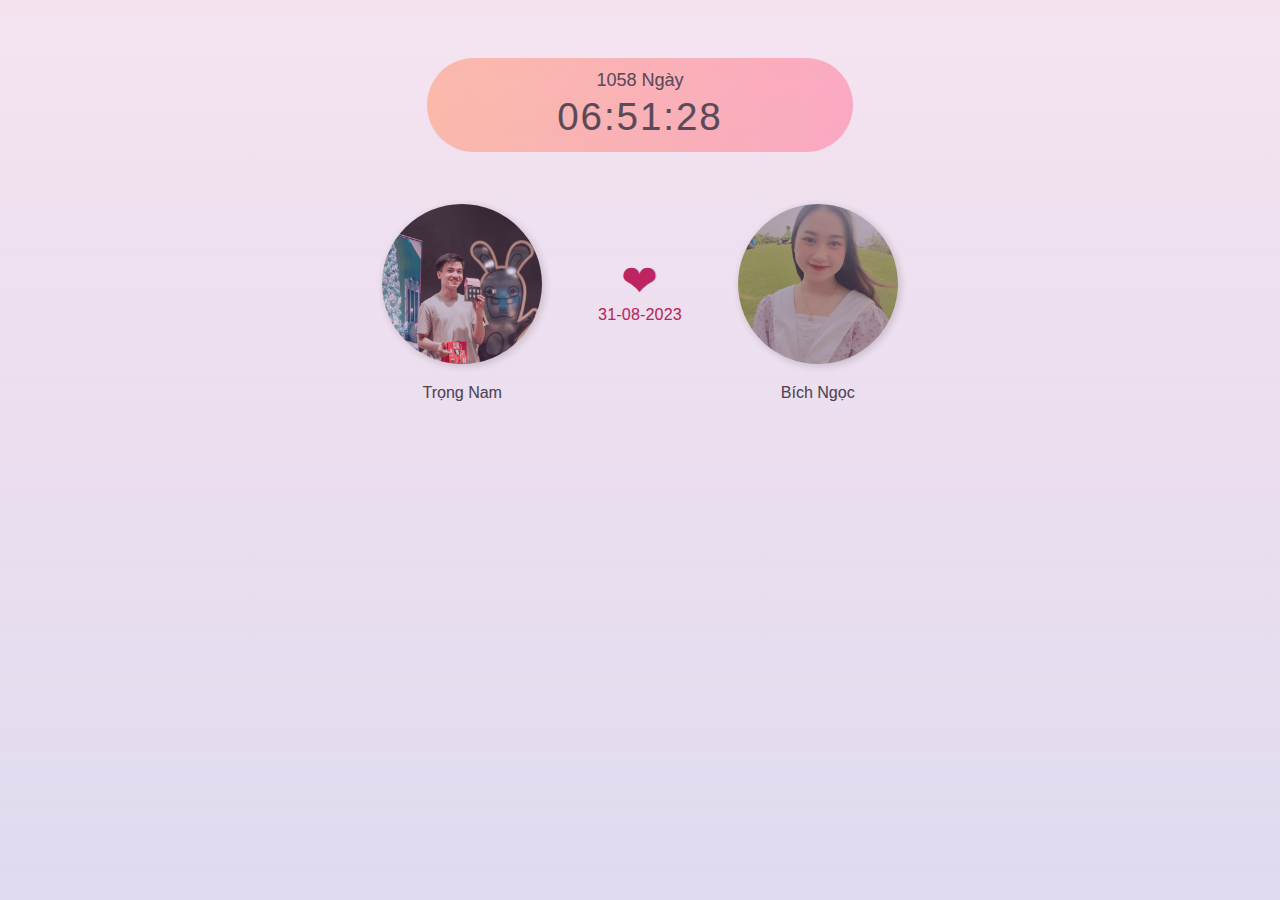
==== index.html @ 806912b5 "update" ====
<!DOCTYPE html>
<html lang="en">
  <head>
    <meta charset="UTF-8" />
    <meta name="viewport" content="width=device-width, initial-scale=1.0" />
    <meta http-equiv="X-UA-Compatible" content="ie=edge" />
    <link rel="stylesheet" href="style.css" />
    <link rel="shortcut icon" type="image/png" href="img/favicon.png" />
    <title>Together</title>
  </head>
  <body>
    <div id="wrapper">
      <div id="clock-box">
        <div id="clock">
          <date>0 Ngày</date>
          <time>00:00:00</time>
        </div>
      </div>

      <div id="info">
        <div class="one">
          <img src="img/male.jpg" class="avt" />
          <p>Trọng Nam</p>
        </div>
        <div id="heart">❤<anni>...</anni></div>
        <div class="two">
          <img src="img/female.jpg" class="avt" />

          <p>Bích Ngọc</p>
        </div>
      </div>
    </div>

    <script src="app.js"></script>
  </body>
</html>
---- style.css ----
html, body {
      /* Thay đổi màu nền tại đây */
      background-color: #f6f6f6;
      margin: 0;
      padding: 0;
}

img {max-width: 100%;}

body {
      display: grid;
      font-family: "Segoe UI", sans-serif;
      grid-template-columns: repeat(12, 1fr);
      grid-auto-rows: minmax(auto, auto);
      color: #383838;
      text-shadow: 0.4px 0.4px 0.4px rgba(0,0,0,.2);
}

h1 {
      font-weight: lighter;
      grid-column: span 3;
      text-align: center;
      color: #ec407a;
}

#wrapper {
      display: grid;
      grid-column: 3 / 11;
      grid-template-columns: repeat(3, 1fr);
      grid-auto-rows: minmax(auto, auto);
      grid-row-gap: 10px;
      margin-top: 3.6rem;
}

#clock-box, #info {
      grid-column: span 3;
      display: grid;
      grid-template-columns: repeat(12, 1fr);
}

#clock-box #clock {
      grid-column: 4 / 10;
      background-image: linear-gradient(to right, #ffc3a0 0%, #ffafbd 100%);
      padding: .6rem 2rem;
      padding-top: .8rem;
      text-align: center;
      font-size: 2.4rem;
      border-radius: 10rem;
}

date, time {
      display: block;
}

date {
      font-size: 18px;
}

time {
      font-family: "Arial", sans-serif;
      line-height: 3.2rem;
      letter-spacing: 2px;
}

.avt {
      width: 160px;
      height: 160px;
      border-radius: 50%;
      box-shadow: 2px 2px 8px rgba(0,0,0,.2);
}

#info {
      margin-top: 2.6rem;
}

#heart {
      grid-column: span 2;
      display: grid;
      grid-template-rows: 2;
      font-size: 44px;
      color: #b90d46;
      align-self: center;
      padding-bottom: 2.6rem;
      text-align: center;
}

anni {
      font-size: 16px;
      letter-spacing: 0.2px;
}

#info .one {
      grid-column: 3 / 6;
      text-align: center;
}

#info .two {
      grid-column: 8 / 11;
      text-align: center;
}

footer {
      grid-column: span 3;
      text-align: center;
      font-size: 1.6rem;
      font-weight: lighter;
      margin-top: 1.2rem;
}

#music {
      grid-column: 2;
      position: relative;
      z-index: 1000;
      opacity: .4;
}

#music audio {
      width: 100%;
}

#mask {
      background-image: linear-gradient(to top, #6d44cc5d 0%, #f09cd880 100%);
      opacity: .42;
      width: 100vw;
      height: 100vh;
      position: fixed;
      top: 0;
      left: 0;
}

@media (max-width: 992px) {
      #wrapper {
            grid-column: span 12;
      }

      #clock-box #clock {
            grid-column: 2 / 12;
      }

      .avt {
            width: 120px;
            height: 120px;
      }

      #info .one, #info .two{
            grid-column: span 12;;
      }

      #heart {
            grid-column: span 12;
            padding-bottom: 1rem;
      }

      footer {
            font-size: 1.2rem;
            margin: 0;
            padding-bottom: 2rem;
      }

      #music audio {
            width: revert;
      }
}
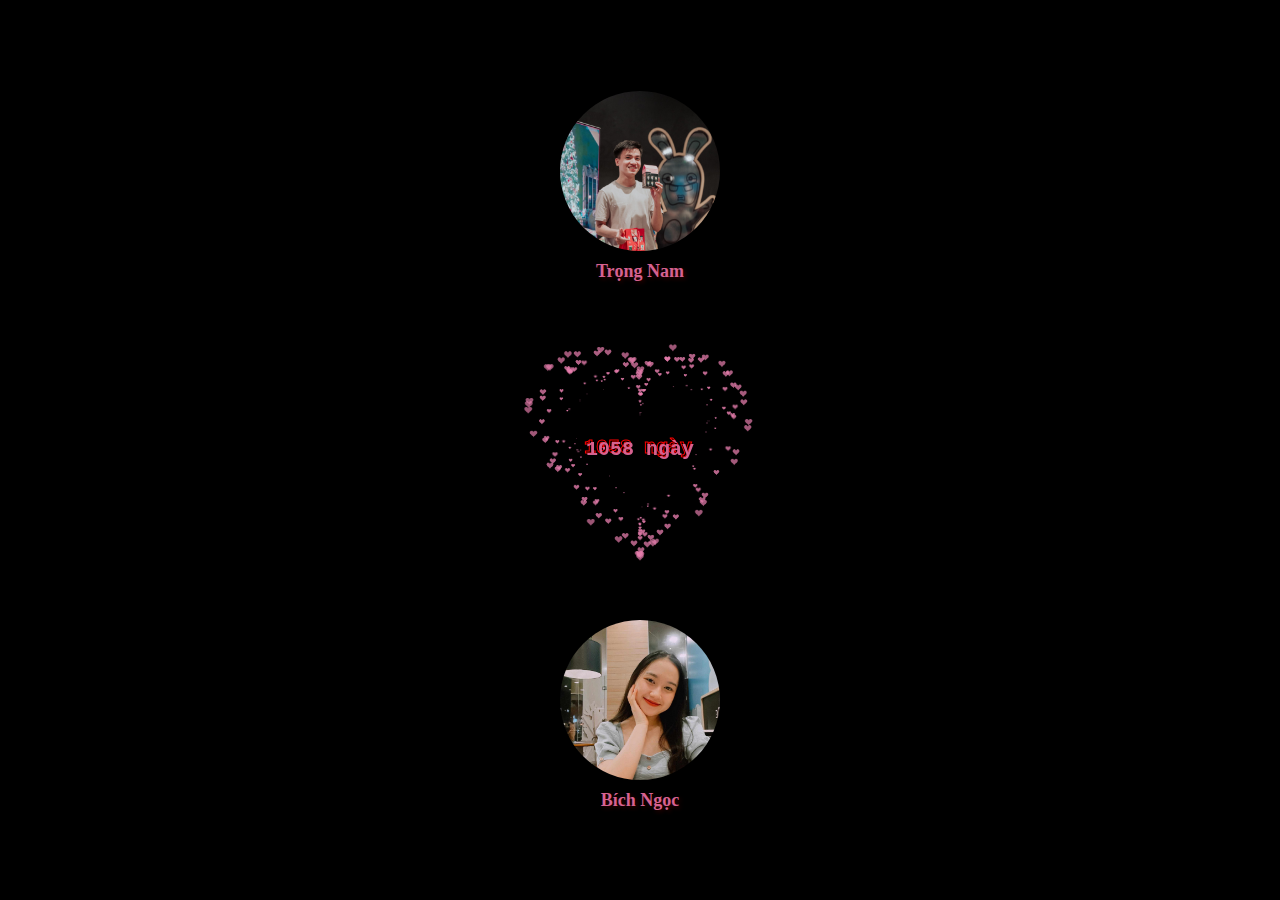
==== commit 6bb679d5: "update" ====
--- a/index.html
+++ b/index.html
@@ -1,36 +1,30 @@
-<!DOCTYPE html>
+<!DOCTYPE html PUBLIC "-//W3C//DTD HTML 4.0 Transitional//EN">
 <html lang="en">
   <head>
     <meta charset="UTF-8" />
     <meta name="viewport" content="width=device-width, initial-scale=1.0" />
-    <meta http-equiv="X-UA-Compatible" content="ie=edge" />
-    <link rel="stylesheet" href="style.css" />
-    <link rel="shortcut icon" type="image/png" href="img/favicon.png" />
-    <title>Together</title>
+    <title>New Document</title>
+    <link rel="stylesheet" type="text/css" href="styles.css" />
   </head>
   <body>
-    <div id="wrapper">
-      <div id="clock-box">
-        <div id="clock">
-          <date>0 Ngày</date>
-          <time>00:00:00</time>
-        </div>
+    <div id="info">
+      <div class="one">
+        <img src="img/male.jpg" class="avt" />
+        <p class="t_name">Trọng Nam</p>
       </div>
 
-      <div id="info">
-        <div class="one">
-          <img src="img/male.jpg" class="avt" />
-          <p>Trọng Nam</p>
-        </div>
-        <div id="heart">❤<anni>...</anni></div>
-        <div class="two">
-          <img src="img/female.jpg" class="avt" />
+      <canvas id="pinkboard" width="300" height="300"></canvas>
 
-          <p>Bích Ngọc</p>
-        </div>
+      <div class="two">
+        <img src="img/female.jpg" class="avt" />
+        <p class="t_name">Bích Ngọc</p>
       </div>
     </div>
 
-    <script src="app.js"></script>
+    <script src="js/settings.js"></script>
+    <script src="js/point.js"></script>
+    <script src="js/particle.js"></script>
+    <script src="js/particlePool.js"></script>
+    <script src="js/main.js"></script>
   </body>
 </html>
--- a/styles.css
+++ b/styles.css
@@ -0,0 +1,46 @@
+/* Common styles for both orientations */
+html,
+body {
+      background: #000;
+      margin: 0;
+      /* Remove default body margin */
+      overflow: hidden;
+      /* Prevent body scroll */
+}
+
+#info {
+      display: flex;
+      flex-direction: column;
+      align-items: center;
+      justify-content: center;
+      /* Center content vertically */
+      height: 100vh;
+}
+
+.avt {
+      max-width: 100%;
+      /* Ensure the image doesn't exceed its container width */
+      max-height: 100%;
+      /* Ensure the image doesn't exceed its container height */
+      width: 160px;
+      height: 160px;
+      border-radius: 50%;
+      box-shadow: 2px 2px 8px rgba(0, 0, 0, .2);
+      object-fit: cover;
+      /* Maintain aspect ratio and cover the container */
+}
+
+.t_name {
+      color: #d66291;
+      text-align: center;
+      font-size: 18px;
+      font-weight: bold;
+      margin-top: 10px;
+      text-shadow: 2px 2px 4px rgba(255, 0, 0, 0.2);
+}
+
+.one,
+.two {
+      text-align: center;
+      margin-top: 20px;
+}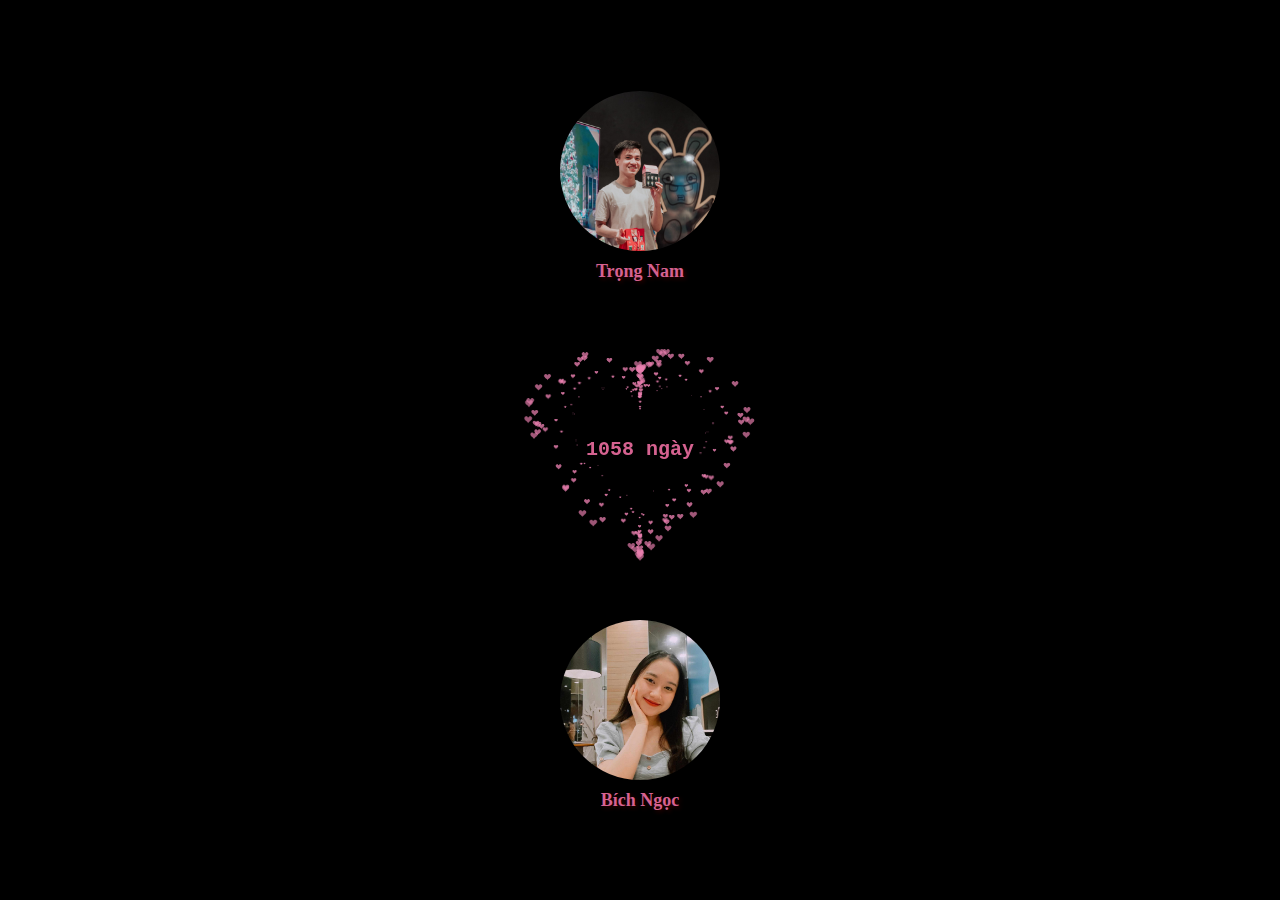
==== commit 2900c491: "update" ====
--- a/index.html
+++ b/index.html
@@ -3,8 +3,9 @@
   <head>
     <meta charset="UTF-8" />
     <meta name="viewport" content="width=device-width, initial-scale=1.0" />
-    <title>New Document</title>
     <link rel="stylesheet" type="text/css" href="styles.css" />
+    <link rel="shortcut icon" type="image/png" href="img/favicon.png" />
+    <title>Together</title>
   </head>
   <body>
     <div id="info">
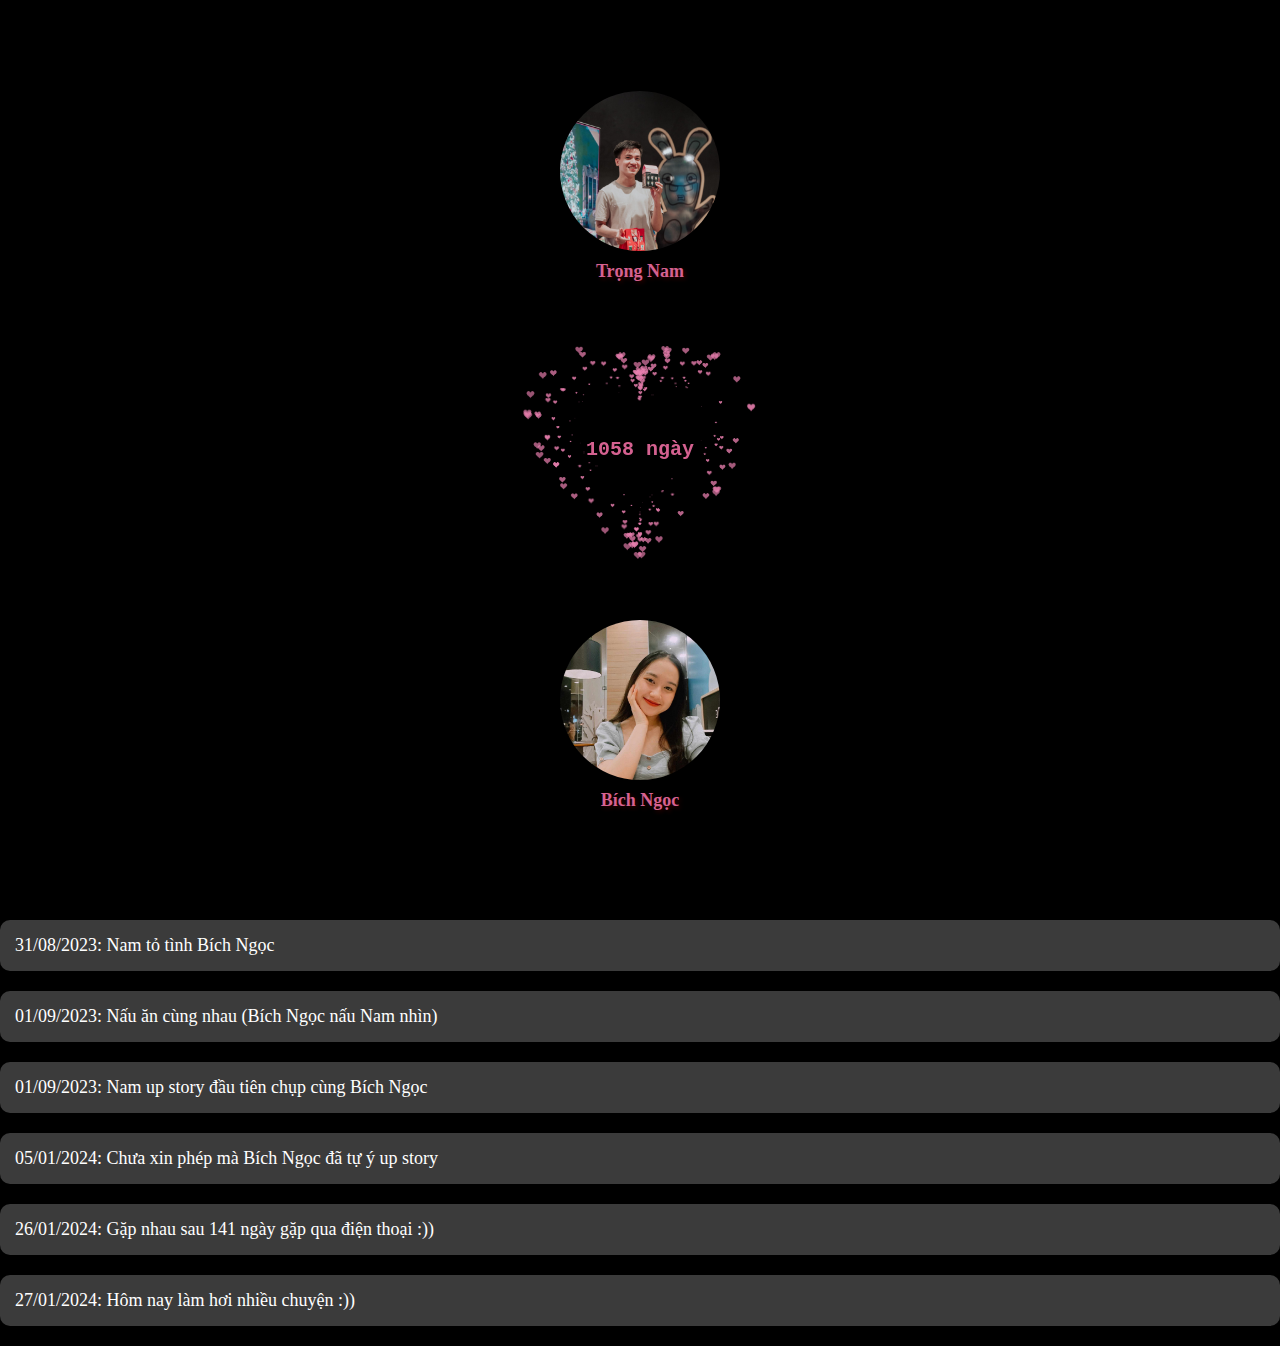
==== commit 5498cb10: "update" ====
--- a/index.html
+++ b/index.html
@@ -21,7 +21,16 @@
         <p class="t_name">Bích Ngọc</p>
       </div>
     </div>
-
+    <div id="memories">
+      <ul>
+        <li>31/08/2023: Nam tỏ tình Bích Ngọc</li>
+        <li>01/09/2023: Nấu ăn cùng nhau (Bích Ngọc nấu Nam nhìn)</li>
+        <li>01/09/2023: Nam up story đầu tiên chụp cùng Bích Ngọc</li>
+        <li>05/01/2024: Chưa xin phép mà Bích Ngọc đã tự ý up story</li>
+        <li>26/01/2024: Gặp nhau sau 141 ngày gặp qua điện thoại :))</li>
+        <li>27/01/2024: Hôm nay làm hơi nhiều chuyện :))</li>
+      </ul>
+    </div>
     <script src="js/settings.js"></script>
     <script src="js/point.js"></script>
     <script src="js/particle.js"></script>
--- a/styles.css
+++ b/styles.css
@@ -4,8 +4,6 @@
       background: #000;
       margin: 0;
       /* Remove default body margin */
-      overflow: hidden;
-      /* Prevent body scroll */
 }
 
 #info {
@@ -13,7 +11,6 @@
       flex-direction: column;
       align-items: center;
       justify-content: center;
-      /* Center content vertically */
       height: 100vh;
 }
 
@@ -43,4 +40,37 @@
 .two {
       text-align: center;
       margin-top: 20px;
+}
+
+#memories {
+      text-align: left;
+      margin-top: 20px;
+}
+
+#memories h2 {
+      color: #d66291;
+      font-size: 24px;
+      margin-bottom: 20px;
+}
+
+#memories ul {
+      list-style-type: none;
+      padding: 0;
+}
+
+#memories li {
+      font-size: 18px;
+      margin-bottom: 20px;
+      color: #ffffff;
+      background-color: #3b3b3b;
+      padding: 15px;
+      border-radius: 10px;
+      box-shadow: 0 4px 8px rgba(0, 0, 0, 0.2);
+      transition: background-color 0.3s ease, transform 0.3s ease;
+      cursor: pointer;
+}
+
+#memories li:hover {
+      background-color: #555555;
+      transform: scale(1.02);
 }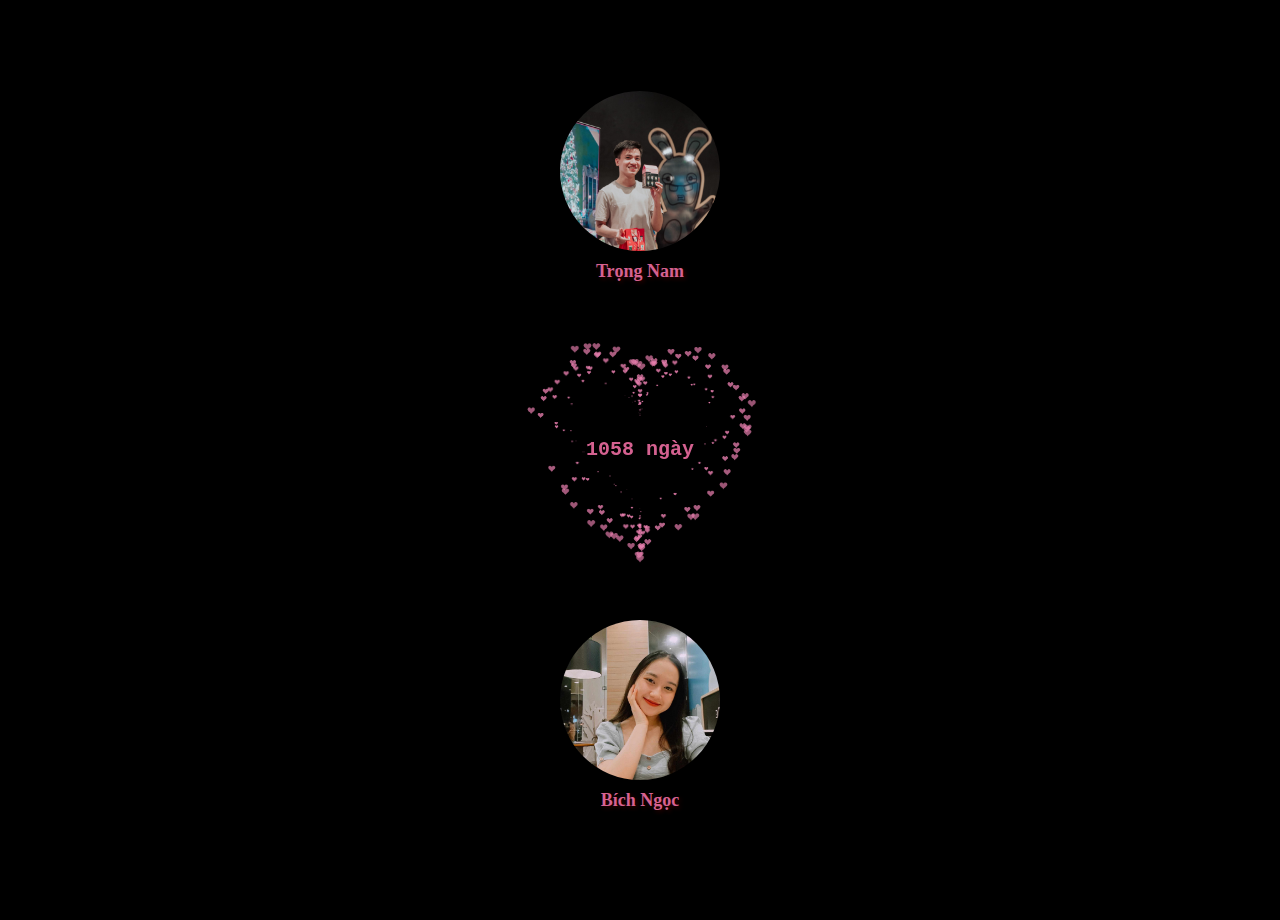
==== commit 050f63c9: "update" ====
--- a/index.html
+++ b/index.html
@@ -22,14 +22,16 @@
       </div>
     </div>
     <div id="memories">
-      <ul>
+      <!-- <ul>
         <li>31/08/2023: Nam tỏ tình Bích Ngọc</li>
         <li>01/09/2023: Nấu ăn cùng nhau (Bích Ngọc nấu Nam nhìn)</li>
         <li>01/09/2023: Nam up story đầu tiên chụp cùng Bích Ngọc</li>
         <li>05/01/2024: Chưa xin phép mà Bích Ngọc đã tự ý up story</li>
+        <li>15/01/2024: Anh không biết sinh nhật của em</li>
         <li>26/01/2024: Gặp nhau sau 141 ngày gặp qua điện thoại :))</li>
         <li>27/01/2024: Hôm nay làm hơi nhiều chuyện :))</li>
-      </ul>
+        <li>14/02/2024: </li>
+      </ul> -->
     </div>
     <script src="js/settings.js"></script>
     <script src="js/point.js"></script>
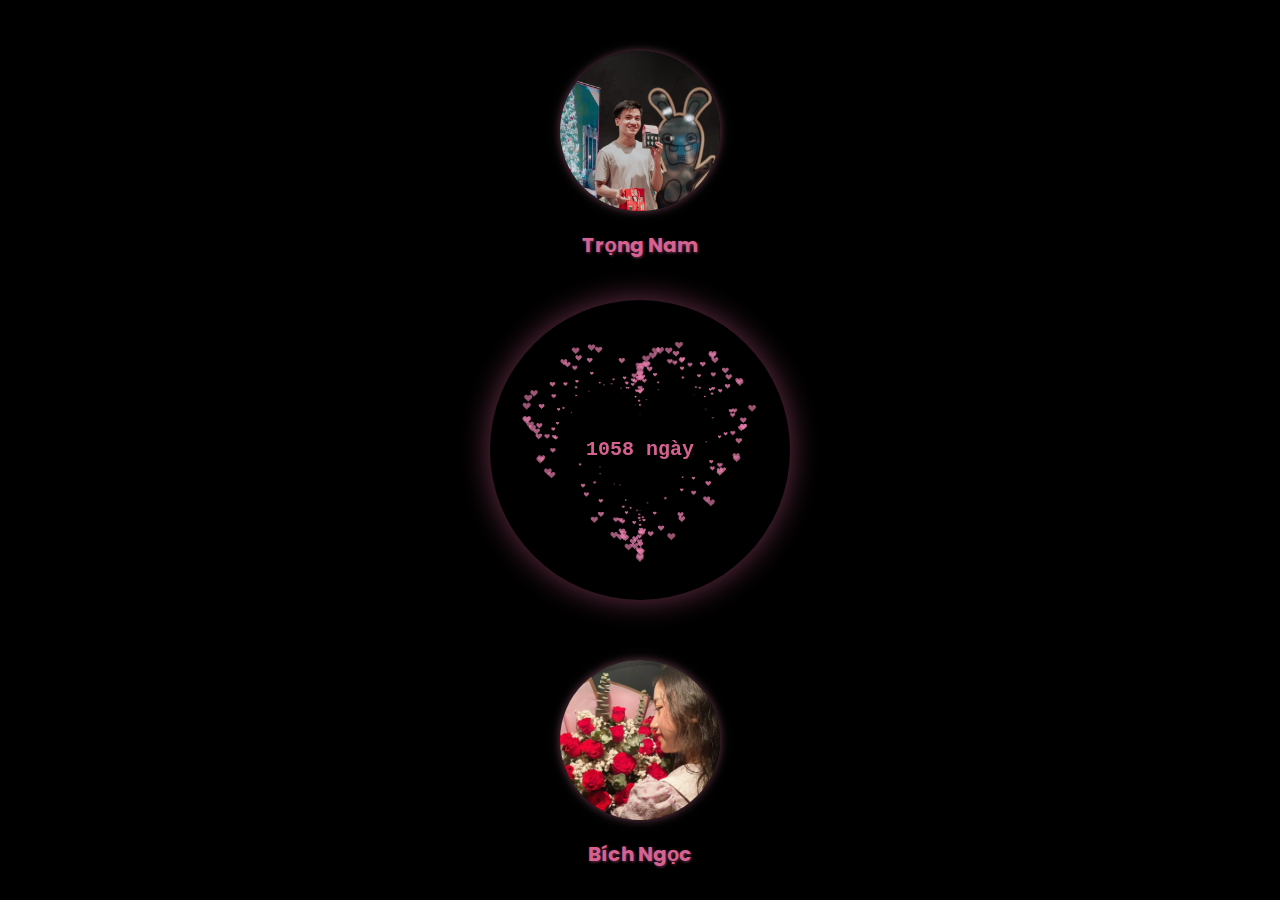
==== commit 34c9b01d: "update" ====
--- a/index.html
+++ b/index.html
@@ -1,42 +1,36 @@
-<!DOCTYPE html PUBLIC "-//W3C//DTD HTML 4.0 Transitional//EN">
+<!DOCTYPE html>
 <html lang="en">
   <head>
     <meta charset="UTF-8" />
     <meta name="viewport" content="width=device-width, initial-scale=1.0" />
+    <link
+      href="https://fonts.googleapis.com/css2?family=Poppins:wght@400;600;700&display=swap"
+      rel="stylesheet"
+    />
+
     <link rel="stylesheet" type="text/css" href="styles.css" />
     <link rel="shortcut icon" type="image/png" href="img/favicon.png" />
     <title>Together</title>
   </head>
   <body>
+    <audio controls autoplay loop style="display: none;">
+      <source src="music.mp3" type="audio/mpeg">
+    </audio>
+    <div id="overlay"></div>
     <div id="info">
       <div class="one">
-        <img src="img/male.jpg" class="avt" />
+        <img src="img/male.jpg" class="avt" alt="Male Avatar" />
         <p class="t_name">Trọng Nam</p>
       </div>
 
       <canvas id="pinkboard" width="300" height="300"></canvas>
 
       <div class="two">
-        <img src="img/female.jpg" class="avt" />
+        <img src="img/female.jpg" class="avt" alt="Female Avatar" />
         <p class="t_name">Bích Ngọc</p>
       </div>
     </div>
-    <div id="memories">
-      <!-- <ul>
-        <li>31/08/2023: Nam tỏ tình Bích Ngọc</li>
-        <li>01/09/2023: Nấu ăn cùng nhau (Bích Ngọc nấu Nam nhìn)</li>
-        <li>01/09/2023: Nam up story đầu tiên chụp cùng Bích Ngọc</li>
-        <li>05/01/2024: Chưa xin phép mà Bích Ngọc đã tự ý up story</li>
-        <li>15/01/2024: Anh không biết sinh nhật của em</li>
-        <li>26/01/2024: Gặp nhau sau 141 ngày gặp qua điện thoại :))</li>
-        <li>27/01/2024: Hôm nay làm hơi nhiều chuyện :))</li>
-        <li>14/02/2024: </li>
-      </ul> -->
-    </div>
-    <script src="js/settings.js"></script>
-    <script src="js/point.js"></script>
-    <script src="js/particle.js"></script>
-    <script src="js/particlePool.js"></script>
-    <script src="js/main.js"></script>
+    <script src="main.js"></script>
+   
   </body>
 </html>
--- a/styles.css
+++ b/styles.css
@@ -1,76 +1,137 @@
-/* Common styles for both orientations */
-html,
-body {
+/* Reset cơ bản */
+* {
+      box-sizing: border-box;
+      margin: 0;
+      padding: 0;
+    }
+    
+    html,
+    body {
+      width: 100%;
+      height: 100%;
+      font-family: "Poppins", sans-serif;
       background: #000;
-      margin: 0;
-      /* Remove default body margin */
-}
-
-#info {
+      overflow: hidden;
+    }
+    
+    /* Lớp phủ gradient (màu hồng tím) để màn hình lung linh hơn */
+    #overlay {
+      position: fixed;
+      top: 0; left: 0;
+      width: 100%; height: 100%;
+      background: radial-gradient(circle at center, #d66291 0%, #000 80%);
+      mix-blend-mode: screen;
+      opacity: 0.4;
+      pointer-events: none;
+      z-index: -1;
+    }
+    
+    /* Container chính */
+    #info {
       display: flex;
       flex-direction: column;
       align-items: center;
       justify-content: center;
       height: 100vh;
-}
-
-.avt {
-      max-width: 100%;
-      /* Ensure the image doesn't exceed its container width */
-      max-height: 100%;
-      /* Ensure the image doesn't exceed its container height */
+    }
+    
+    /* Canvas trái tim */
+    #pinkboard {
+      margin: 40px 0;
+      box-shadow: 0 0 30px rgba(214, 98, 145, 0.5);
+      border-radius: 50%;
+      transition: transform 0.3s ease;
+    }
+    #pinkboard:hover {
+      transform: scale(1.05);
+    }
+    
+    /* Avatar */
+    .avt {
       width: 160px;
       height: 160px;
       border-radius: 50%;
-      box-shadow: 2px 2px 8px rgba(0, 0, 0, .2);
       object-fit: cover;
-      /* Maintain aspect ratio and cover the container */
-}
-
-.t_name {
+      box-shadow: 0 0 15px rgba(255, 255, 255, 0.1),
+                  0 0 8px rgba(214, 98, 145, 0.4);
+      transition: transform 0.3s ease, box-shadow 0.3s ease;
+    }
+    .avt:hover {
+      transform: scale(1.05);
+      box-shadow: 0 0 20px rgba(255, 255, 255, 0.3),
+                  0 0 10px rgba(214, 98, 145, 0.6);
+    }
+    
+    /* Tên */
+    .t_name {
       color: #d66291;
+      font-size: 20px;
+      font-weight: 700;
+      margin-top: 12px;
+      text-shadow: 1px 1px 3px rgba(214, 98, 145, 0.5);
       text-align: center;
-      font-size: 18px;
-      font-weight: bold;
-      margin-top: 10px;
-      text-shadow: 2px 2px 4px rgba(255, 0, 0, 0.2);
-}
-
-.one,
-.two {
+    }
+    
+    /* Khoảng cách giữa 2 block */
+    .one,
+    .two {
       text-align: center;
       margin-top: 20px;
-}
-
-#memories {
+    }
+    
+    /* Mục #memories nếu muốn show kỷ niệm */
+    #memories {
       text-align: left;
-      margin-top: 20px;
-}
-
-#memories h2 {
+      margin: 20px auto;
+      max-width: 600px;
+    }
+    
+    #memories h2 {
       color: #d66291;
       font-size: 24px;
       margin-bottom: 20px;
-}
-
-#memories ul {
+      text-shadow: 1px 1px 3px rgba(214, 98, 145, 0.5);
+    }
+    
+    #memories ul {
       list-style-type: none;
       padding: 0;
-}
-
-#memories li {
+    }
+    
+    #memories li {
       font-size: 18px;
       margin-bottom: 20px;
       color: #ffffff;
-      background-color: #3b3b3b;
+      background-color: rgba(59, 59, 59, 0.8);
       padding: 15px;
       border-radius: 10px;
       box-shadow: 0 4px 8px rgba(0, 0, 0, 0.2);
       transition: background-color 0.3s ease, transform 0.3s ease;
       cursor: pointer;
-}
-
-#memories li:hover {
+    }
+    
+    #memories li:hover {
       background-color: #555555;
       transform: scale(1.02);
-}+    }
+    
+    /* Responsive cho mobile */
+    @media (max-width: 768px) {
+      #pinkboard {
+        width: 80vw;
+        height: 80vw;
+        max-width: 400px; /* tránh quá to trên tablet */
+        max-height: 400px;
+        margin: 20px 0;
+      }
+    
+      .avt {
+        width: 100px;
+        height: 100px;
+      }
+    
+      .t_name {
+        font-size: 16px;
+      }
+    }
+    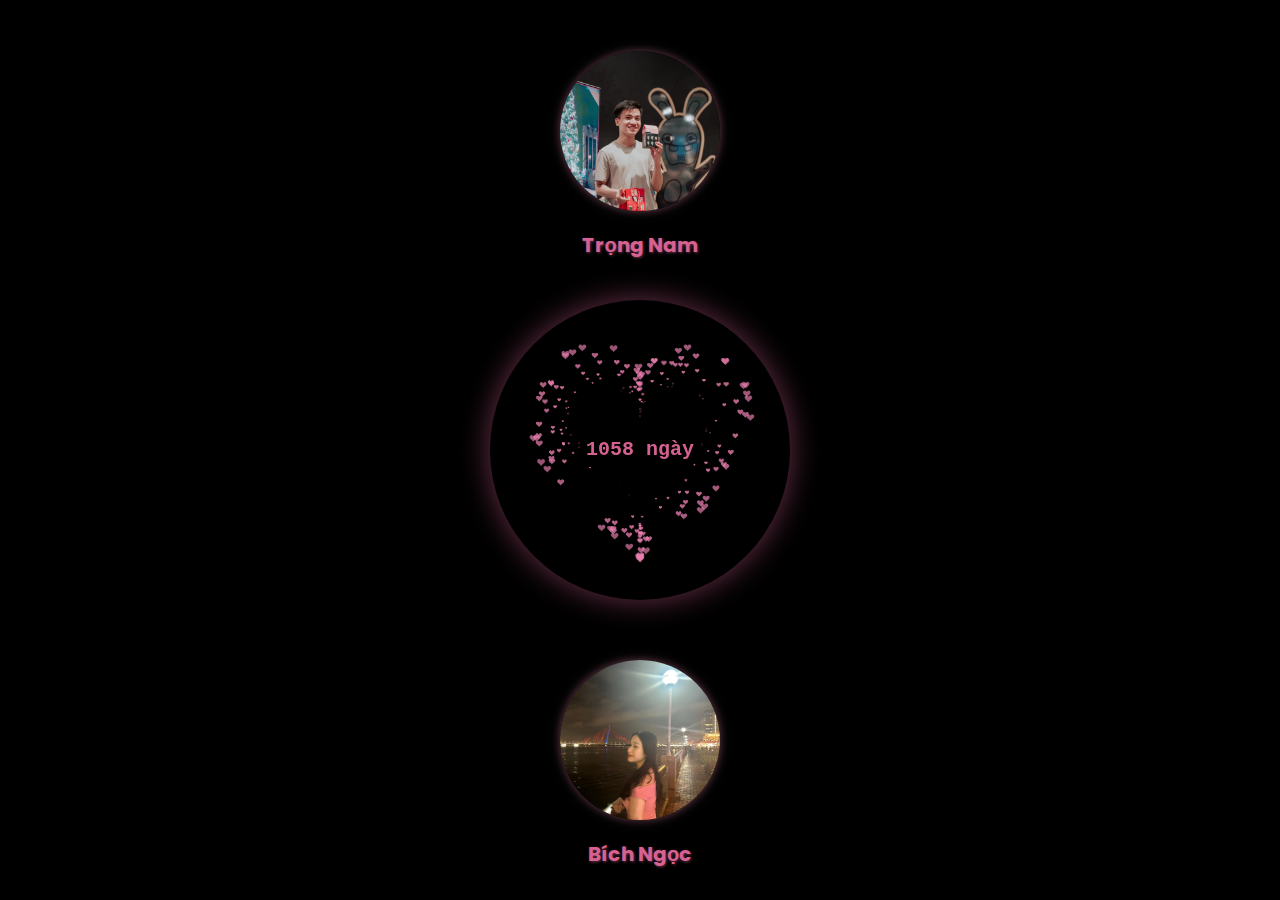
==== commit 20f533c6: "update" ====
--- a/index.html
+++ b/index.html
@@ -7,14 +7,14 @@
       href="https://fonts.googleapis.com/css2?family=Poppins:wght@400;600;700&display=swap"
       rel="stylesheet"
     />
-
     <link rel="stylesheet" type="text/css" href="styles.css" />
     <link rel="shortcut icon" type="image/png" href="img/favicon.png" />
     <title>Together</title>
   </head>
   <body>
-    <audio controls autoplay loop style="display: none;">
+    <audio controls autoplay loop muted style="display: none;">
       <source src="music.mp3" type="audio/mpeg">
+      Trình duyệt của bạn không hỗ trợ thẻ audio.
     </audio>
     <div id="overlay"></div>
     <div id="info">
@@ -22,15 +22,12 @@
         <img src="img/male.jpg" class="avt" alt="Male Avatar" />
         <p class="t_name">Trọng Nam</p>
       </div>
-
       <canvas id="pinkboard" width="300" height="300"></canvas>
-
       <div class="two">
         <img src="img/female.jpg" class="avt" alt="Female Avatar" />
         <p class="t_name">Bích Ngọc</p>
       </div>
     </div>
     <script src="main.js"></script>
-   
   </body>
-</html>
+</html>--- a/styles.css
+++ b/styles.css
@@ -1,137 +1,96 @@
-/* Reset cơ bản */
 * {
-      box-sizing: border-box;
-      margin: 0;
-      padding: 0;
-    }
-    
-    html,
-    body {
-      width: 100%;
-      height: 100%;
-      font-family: "Poppins", sans-serif;
-      background: #000;
-      overflow: hidden;
-    }
-    
-    /* Lớp phủ gradient (màu hồng tím) để màn hình lung linh hơn */
-    #overlay {
-      position: fixed;
-      top: 0; left: 0;
-      width: 100%; height: 100%;
-      background: radial-gradient(circle at center, #d66291 0%, #000 80%);
-      mix-blend-mode: screen;
-      opacity: 0.4;
-      pointer-events: none;
-      z-index: -1;
-    }
-    
-    /* Container chính */
-    #info {
-      display: flex;
-      flex-direction: column;
-      align-items: center;
-      justify-content: center;
-      height: 100vh;
-    }
-    
-    /* Canvas trái tim */
-    #pinkboard {
-      margin: 40px 0;
-      box-shadow: 0 0 30px rgba(214, 98, 145, 0.5);
-      border-radius: 50%;
-      transition: transform 0.3s ease;
-    }
-    #pinkboard:hover {
-      transform: scale(1.05);
-    }
-    
-    /* Avatar */
-    .avt {
-      width: 160px;
-      height: 160px;
-      border-radius: 50%;
-      object-fit: cover;
-      box-shadow: 0 0 15px rgba(255, 255, 255, 0.1),
-                  0 0 8px rgba(214, 98, 145, 0.4);
-      transition: transform 0.3s ease, box-shadow 0.3s ease;
-    }
-    .avt:hover {
-      transform: scale(1.05);
-      box-shadow: 0 0 20px rgba(255, 255, 255, 0.3),
-                  0 0 10px rgba(214, 98, 145, 0.6);
-    }
-    
-    /* Tên */
-    .t_name {
-      color: #d66291;
-      font-size: 20px;
-      font-weight: 700;
-      margin-top: 12px;
-      text-shadow: 1px 1px 3px rgba(214, 98, 145, 0.5);
-      text-align: center;
-    }
-    
-    /* Khoảng cách giữa 2 block */
-    .one,
-    .two {
-      text-align: center;
-      margin-top: 20px;
-    }
-    
-    /* Mục #memories nếu muốn show kỷ niệm */
-    #memories {
-      text-align: left;
-      margin: 20px auto;
-      max-width: 600px;
-    }
-    
-    #memories h2 {
-      color: #d66291;
-      font-size: 24px;
-      margin-bottom: 20px;
-      text-shadow: 1px 1px 3px rgba(214, 98, 145, 0.5);
-    }
-    
-    #memories ul {
-      list-style-type: none;
-      padding: 0;
-    }
-    
-    #memories li {
-      font-size: 18px;
-      margin-bottom: 20px;
-      color: #ffffff;
-      background-color: rgba(59, 59, 59, 0.8);
-      padding: 15px;
-      border-radius: 10px;
-      box-shadow: 0 4px 8px rgba(0, 0, 0, 0.2);
-      transition: background-color 0.3s ease, transform 0.3s ease;
-      cursor: pointer;
-    }
-    
-    #memories li:hover {
-      background-color: #555555;
-      transform: scale(1.02);
-    }
-    
-    /* Responsive cho mobile */
-    @media (max-width: 768px) {
-      #pinkboard {
-        width: 80vw;
-        height: 80vw;
-        max-width: 400px; /* tránh quá to trên tablet */
-        max-height: 400px;
-        margin: 20px 0;
-      }
-    
-      .avt {
-        width: 100px;
-        height: 100px;
-      }
-    
-      .t_name {
-        font-size: 16px;
-      }
-    }
-    +  box-sizing: border-box;
+  margin: 0;
+  padding: 0;
+}
+
+html,
+body {
+  width: 100%;
+  height: 100%;
+  font-family: "Poppins", sans-serif;
+  background: #000;
+  overflow: hidden;
+}
+
+#overlay {
+  position: fixed;
+  top: 0;
+  left: 0;
+  width: 100%;
+  height: 100%;
+  background: radial-gradient(circle at center, #d66291 0%, #000 80%);
+  mix-blend-mode: screen;
+  opacity: 0.4;
+  pointer-events: none;
+  z-index: -1;
+}
+
+#info {
+  display: flex;
+  flex-direction: column;
+  align-items: center;
+  justify-content: center;
+  height: 100vh;
+}
+
+#pinkboard {
+  margin: 40px 0;
+  box-shadow: 0 0 30px rgba(214, 98, 145, 0.5);
+  border-radius: 50%;
+  transition: transform 0.3s ease;
+}
+
+#pinkboard:hover {
+  transform: scale(1.05);
+}
+
+.avt {
+  width: 160px;
+  height: 160px;
+  border-radius: 50%;
+  object-fit: cover;
+  box-shadow: 0 0 15px rgba(255, 255, 255, 0.1),
+    0 0 8px rgba(214, 98, 145, 0.4);
+  transition: transform 0.3s ease, box-shadow 0.3s ease;
+}
+
+.avt:hover {
+  transform: scale(1.05);
+  box-shadow: 0 0 20px rgba(255, 255, 255, 0.3),
+    0 0 10px rgba(214, 98, 145, 0.6);
+}
+
+.t_name {
+  color: #d66291;
+  font-size: 20px;
+  font-weight: 700;
+  margin-top: 12px;
+  text-shadow: 1px 1px 3px rgba(214, 98, 145, 0.5);
+  text-align: center;
+}
+
+.one,
+.two {
+  text-align: center;
+  margin-top: 20px;
+}
+
+@media (max-width: 768px) {
+  #pinkboard {
+    width: 80vw;
+    height: 80vw;
+    max-width: 400px;
+    max-height: 400px;
+    margin: 20px 0;
+  }
+
+  .avt {
+    width: 100px;
+    height: 100px;
+  }
+
+  .t_name {
+    font-size: 16px;
+  }
+}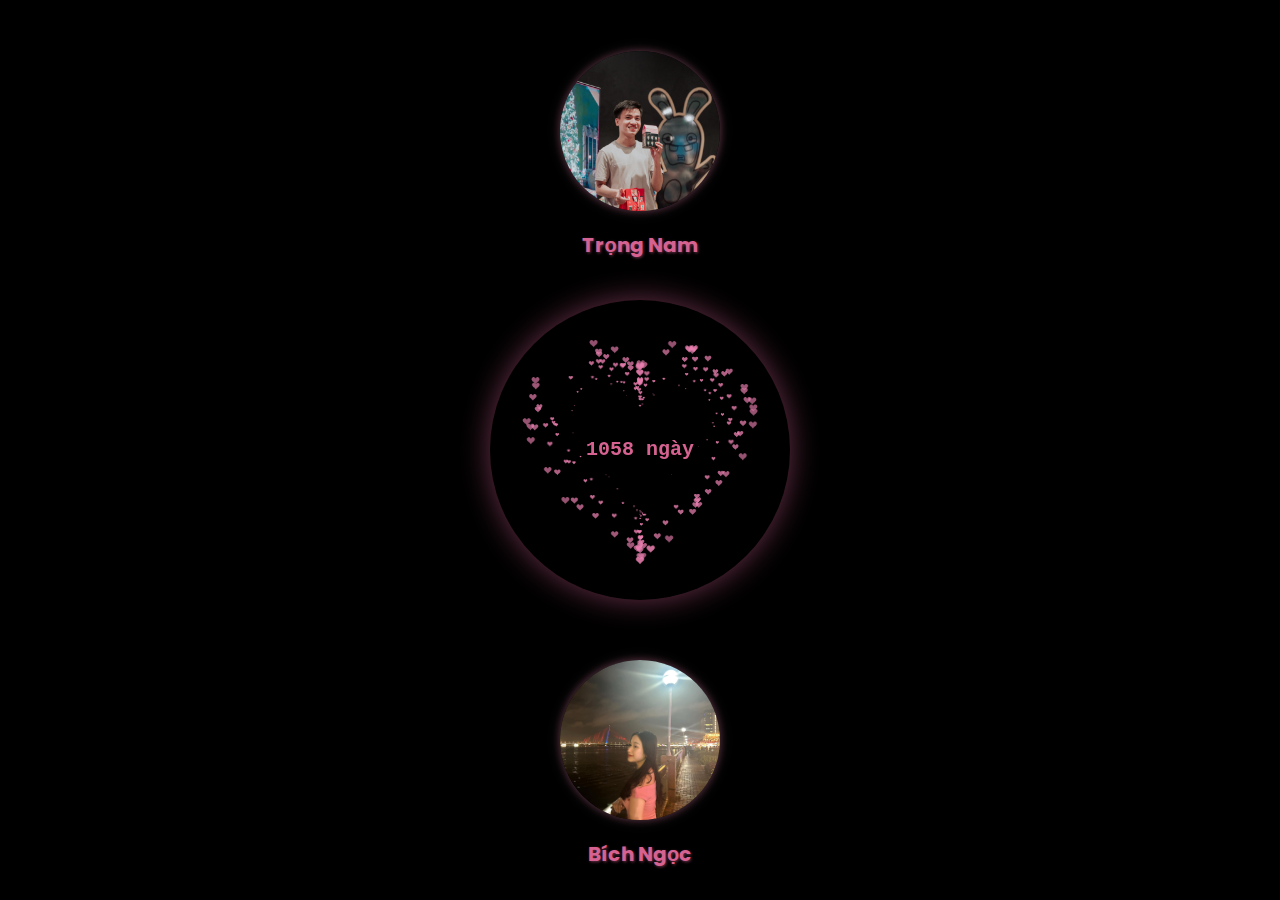
==== commit a2c1c891: "update" ====
--- a/index.html
+++ b/index.html
@@ -12,9 +12,8 @@
     <title>Together</title>
   </head>
   <body>
-    <audio controls autoplay loop muted style="display: none;">
+    <audio controls autoplay muted loop style="display: none;">
       <source src="music.mp3" type="audio/mpeg">
-      Trình duyệt của bạn không hỗ trợ thẻ audio.
     </audio>
     <div id="overlay"></div>
     <div id="info">
